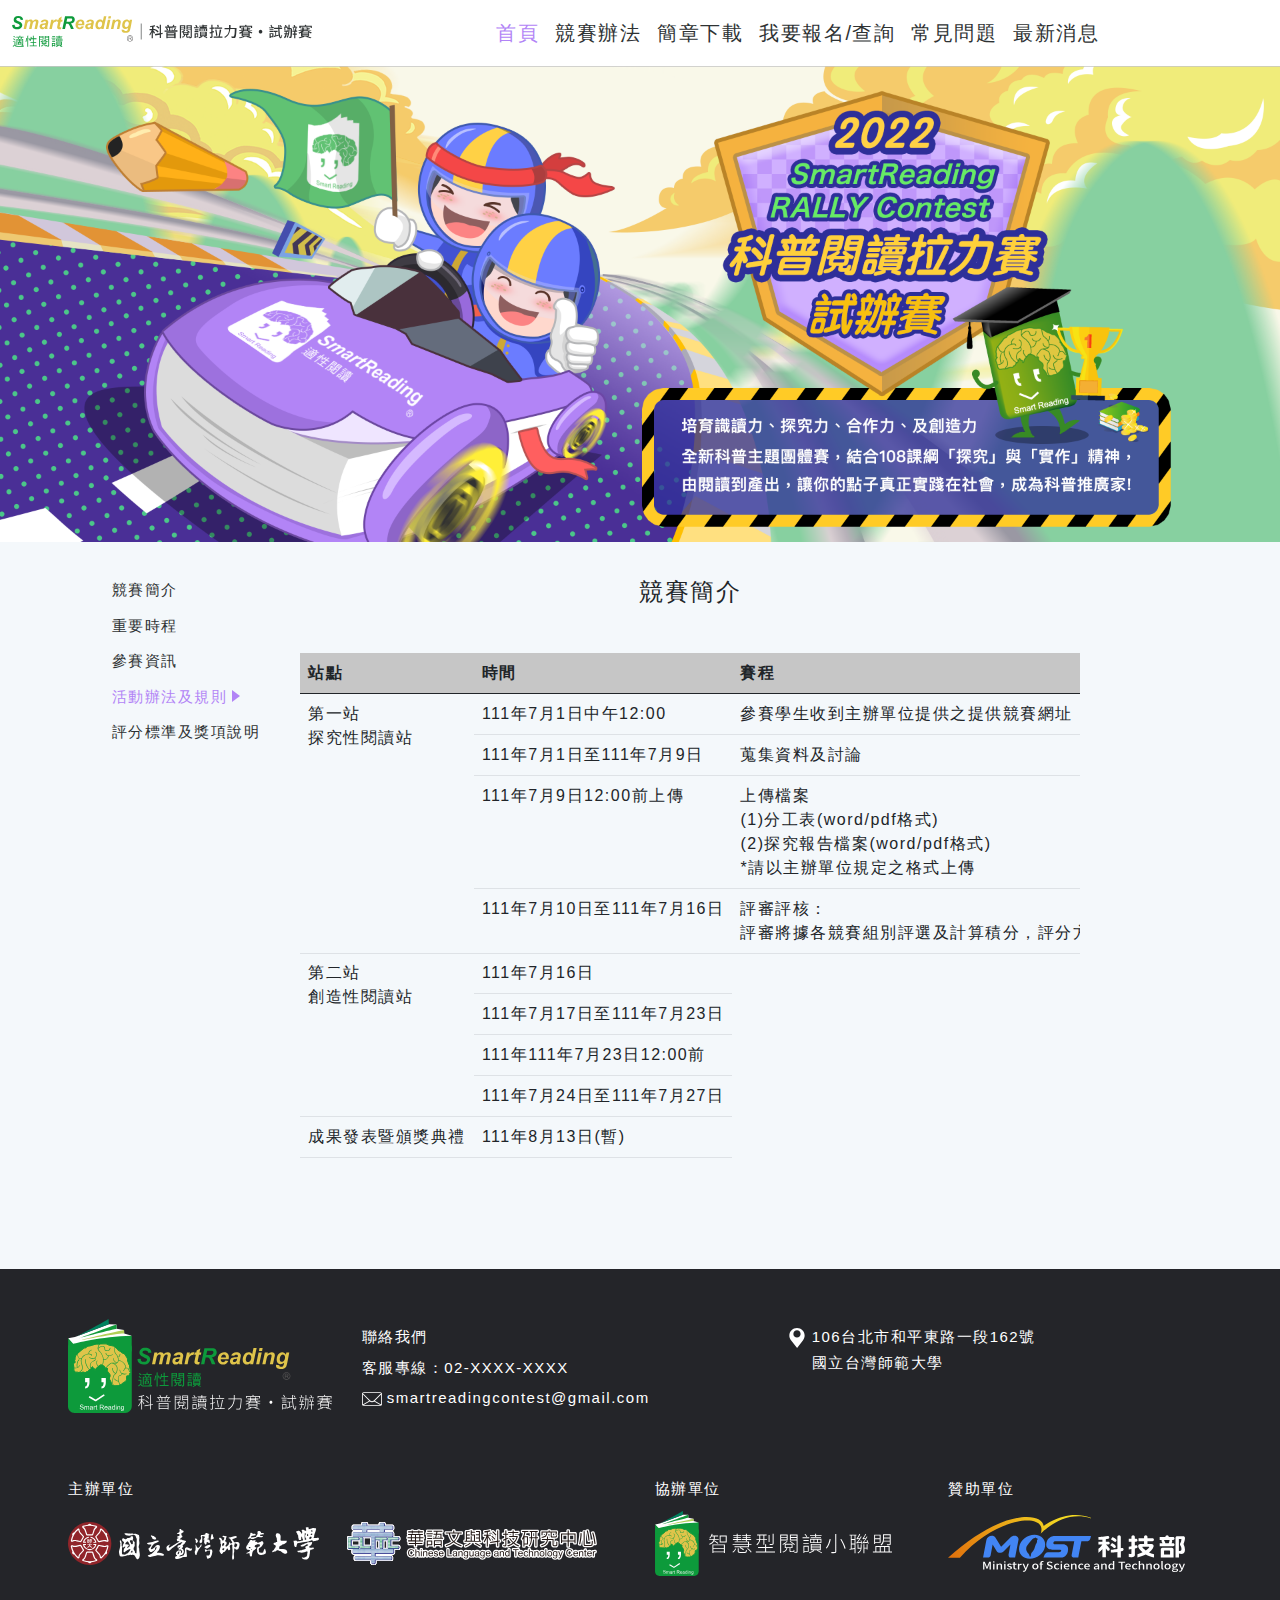
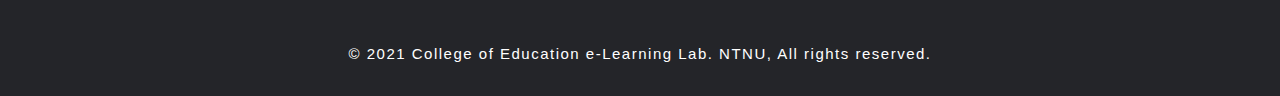
==== competition_activities_method.html @ e179451c "0426" ====
<!doctype html>
<html lang="en">

<html lang="zh-tw">

<head>
    <meta charset="utf-8">
    <meta http-equiv="X-UA-Compatible" content="IE=edge,chrome=1">
    <meta name="viewport" content="width=device-width, initial-scale=1">
    <meta name="description" content="SmartReading科普閱讀拉力賽">
    <title>SmartReading科普閱讀拉力賽</title>
    <link rel="shortcut icon" type="image/x-icon" href="image/SR.ico">
    <link rel="stylesheet" type="text/css" href="css/bootstrap-5.1.1.min.css">

    <!-- this page widgets CSS -->

    <!-- my core CSS -->
    <link rel="stylesheet" type="text/css" href="css/style.css">
</head>

<body>
    <header>
        <nav class="navbar navbar-expand-lg">
            <div class="container-fluid col-12">
                <a class="navbar-brand" href="#">
                    <img src="image/logo/sr_logo.svg" alt="">
                </a>
                <button class="navbar-toggler" type="button" data-bs-toggle="collapse"
                    data-bs-target="#navbarSupportedContent" aria-controls="navbarSupportedContent"
                    aria-expanded="false" aria-label="Toggle navigation">
                    <span class="icon-bar"></span>
                    <span class="icon-bar"></span>
                    <span class="icon-bar"></span>
                </button>
                <div class="collapse navbar-collapse" id="navbarSupportedContent">
                    <ul class="navbar-nav mb-2 mb-lg-0">
                        <li class="nav-item">
                            <a class="nav-link active" aria-current="page" href="#">首頁</a>
                        </li>
                        <li class="nav-item">
                            <a class="nav-link" href="#">競賽辦法</a>
                        </li>
                        <li class="nav-item">
                            <a class="nav-link">簡章下載</a>
                        </li>
                        <li class="nav-item">
                            <a class="nav-link">我要報名/查詢</a>
                        </li>
                        <li class="nav-item">
                            <a class="nav-link">常見問題</a>
                        </li>
                        <li class="nav-item">
                            <a class="nav-link">最新消息</a>
                        </li>
                    </ul>

                </div>
            </div>
        </nav>
    </header>
    <!-- ------- ------- ------- ------- ------- ------- ------- -->
    <main>
        <!-- index-banner start -->
        <div class="index-banner">
            <img src="image/slide/slide_index.png" alt="">
        </div>
        <!-- index-banner end -->
        <div class="competition_area col-12 col-md-10">
            <div class="competition_menu col-12 col-md-3 col-xl-2">
                <ul>
                    <li>
                        <a href="">競賽簡介</a>
                    </li>
                    <li>
                        <a href="">重要時程</a>
                    </li>
                    <li>
                        <a href="">參賽資訊</a>
                    </li>
                    <li class="active">
                        <a href="">活動辦法及規則</a>
                    </li>
                    <li>
                        <a href="">評分標準及獎項說明</a>
                    </li>
                </ul>
            </div>
            <div class="competition_content col-10 col-md-8 col-xl-9">
                <h3>
                    競賽簡介
                </h3>
                <div class="table-responsive">
                    <table class="table">
                        <thead>
                            <tr>
                                <th scope="col">站點</th>
                                <th scope="col">時間</th>
                                <th scope="col">賽程</th>
                            </tr>
                        </thead>
                        <tbody>
                            <tr>
                                <td rowspan="4">第一站<br />
                                    探究性閱讀站</td>
                                <td>111年7月1日中午12:00</td>
                                <td>參賽學生收到主辦單位提供之提供競賽網址</td>
                            </tr>
                            <tr>
                                <td>111年7月1日至111年7月9日</td>
                                <td>蒐集資料及討論</td>
                            </tr>
                            <tr>
                                <td>111年7月9日12:00前上傳</td>
                                <td>上傳檔案<br/>
                                    (1)分工表(word/pdf格式)<br/>
                                    (2)探究報告檔案(word/pdf格式)<br/>
                                    *請以主辦單位規定之格式上傳<br/>
                                </td>
                            </tr>
                            <tr>
                                <td>111年7月10日至111年7月16日</td>
                                <td>評審評核：<br/>
                                    評審將據各競賽組別評選及計算積分，評分方式請參考評分標準及獎項說明。
                                    </td>
                            </tr>
                            <tr>
                                
    
                            <tr>
                                <td rowspan="4">第二站<br />
                                    創造性閱讀站</td>
                                <td>111年7月16日</td>
                            </tr>
                            <tr>
                                <td>111年7月17日至111年7月23日</td>
                            </tr>
                            <tr>
                                <td>111年111年7月23日12:00前</td>
                            </tr>
                            <tr>
                                <td>111年7月24日至111年7月27日</td>
                            </tr>
    
    
                            <tr>
                                <td>成果發表暨頒獎典禮</td>
                                <td>111年8月13日(暫)</td>
                            </tr>
    
                        </tbody>
                    </table>
                </div>
                
            </div>
        </div>
    </main>
    <!-- ------- ------- ------- ------- ------- ------- ------- -->
    <footer class="footer">
        <div class="footer_area col-10 col-xl-11">
            <div class="footer_information col-sm-5 col-lg-12">
                <div class="footer_information_logo col-lg-3">
                    <img src="image/logo/footer_sr_logo.svg" alt="">
                </div>
                <div class="footer_information_connection col-lg-9">
                    <div class="connection_mail col-lg-6">
                        <p>聯絡我們</p>
                        <p>客服專線：02-XXXX-XXXX</p>
                        <p><span><img src="image/icon/mail.svg" alt=""></span><span>smartreadingcontest@gmail.com</span>
                        </p>
                    </div>
                    <div class="connection_map col-lg-6">
                        <p><span><img src="image/icon/map.svg" alt=""></span><span>106台北市和平東路一段162號<br />
                                國立台灣師範大學</span>
                        </p>
                    </div>
                </div>
            </div>
            <div class="other_logo col-sm-5 col-lg-12">
                <div class="col-12 col-lg-6">
                    <p>主辦單位</p>
                    <img src="image/logo/footer_logo_ntnu.svg" alt="">
                    <img src="image/logo/footer_logo_cltc.svg" alt="">
                </div>
                <div class="col-5 col-lg-3">
                    <p>協辦單位</p>
                    <img src="image/logo/footer_smartreading_logo.svg" alt="">
                </div>
                <div class="col-5 col-lg-3">
                    <p>贊助單位</p>
                    <img src="image/logo/footer_most_logo.svg" alt="">
                </div>
            </div>
            <div class="footer_copyright col-12">
                <p>
                    © 2021 College of Education e-Learning Lab. NTNU, All rights reserved.
                </p>
            </div>
        </div>

    </footer>
    <!-- ------- ------- ------- ------- ------- ------- ------- -->

    <script src="js/jquery-3.5.1.min.js"></script>
    <script src="js/bootstrap-5.1.1.min.js"></script>

</body>

</html>
---- css/style.css ----
body,
div,
dl,
dt,
dd,
ul,
ol,
li,
h1,
h2,
h3,
h4,
h5,
h6,
pre,
code,
form,
fieldset,
legend,
input,
textarea,
p,
blockquote,
th,
td,
figure {
  margin: 0;
  padding: 0;
  list-style: none;
}

h1 {
  font-size: 25px;
  line-height: 1.7;
}

h3 {
  font-size: 21px;
  line-height: 1.7;
}

h4 {
  font-size: 15px;
  line-height: 1.5;
}

p {
  font-size: 13px;
  line-height: 1.7;
  color: #2e3233;
}

span {
  font-size: 13px;
  text-decoration: none;
  line-height: 1.7;
  color: #2e3233;
}

a {
  font-size: 13px;
  text-decoration: none;
  line-height: 1.7;
  color: #2e3233;
}

label {
  font-size: 14px;
  line-height: 1.7;
}

img {
  width: 100%;
}

button {
  padding: 0;
  border-width: 0px;
  border-style: none;
  background-color: transparent;
  border-radius: 10px;
  cursor: pointer;
}

button:disabled {
  background-color: grey;
  opacity: 0.5;
  cursor: auto;
}

*,
body {
  font-family: "Noto Sans", "Noto Sans TC", "Noto Sans SC", "Microsoft JhengHei", "Noto Sans TC", "Microsoft YaHei", "PingFang TC", "PingFang SC", "Heiti TC", "Heiti SC", "LiHei Pro", "STXihei", sans-serif;
  letter-spacing: 1.5px;
  -webkit-box-sizing: border-box;
          box-sizing: border-box;
}

body {
  background-color: #f4f8fb;
}

header {
  background-color: #fff;
}

header nav .container-fluid .navbar-brand {
  width: 70%;
}

header nav .container-fluid .navbar-toggler {
  border: 1px solid #b284f6;
}

header nav .container-fluid .navbar-toggler .icon-bar {
  display: block;
  width: 22px;
  height: 2px;
  border-radius: 1px;
  background-color: #b284f6;
}

header nav .container-fluid .navbar-toggler .icon-bar + .icon-bar {
  margin-top: 4px;
}

header nav .container-fluid .navbar-toggler:hover {
  background-color: #b284f6;
}

header nav .container-fluid .navbar-toggler:hover .icon-bar {
  background-color: #fff;
}

header nav .container-fluid .navbar-collapse {
  -webkit-box-pack: center;
      -ms-flex-pack: center;
          justify-content: center;
}

header nav .container-fluid .navbar-collapse ul li .nav-link {
  color: #2e3233;
  padding: 5px 10px;
  font-size: 18px;
}

header nav .container-fluid .navbar-collapse ul li .nav-link.active, header nav .container-fluid .navbar-collapse ul li .nav-link:hover {
  color: #b284f6;
}

.news {
  max-width: 1200px;
  margin: 30px auto 0px;
}

.news .news_title {
  border-bottom: 1px solid;
  -o-border-image: linear-gradient(to right, #b284f6, transparent) 30 30;
     border-image: -webkit-gradient(linear, left top, right top, from(#b284f6), to(transparent)) 30 30;
     border-image: linear-gradient(to right, #b284f6, transparent) 30 30;
  padding-bottom: 5px;
  margin: 0px auto 8px;
  display: -webkit-box;
  display: -ms-flexbox;
  display: flex;
  -webkit-box-pack: justify;
      -ms-flex-pack: justify;
          justify-content: space-between;
}

.news .news_title h4 {
  color: #b284f6;
}

.news .news_title a {
  color: #ff0000;
}

.news .news_title a:hover {
  color: #cc0000;
}

.news .news_content {
  display: -webkit-box;
  display: -ms-flexbox;
  display: flex;
  -ms-flex-wrap: wrap;
      flex-wrap: wrap;
}

.news .news_content .news_item {
  display: -webkit-box;
  display: -ms-flexbox;
  display: flex;
  -webkit-box-pack: justify;
      -ms-flex-pack: justify;
          justify-content: space-between;
  margin: 8px auto;
  padding: 0 8px;
}

.news .news_content .news_item:nth-child(n+15) {
  display: none;
}

.news .news_content .news_item .news_item_title {
  display: -webkit-box;
  display: -ms-flexbox;
  display: flex;
  width: calc(100% - 80px);
}

.news .news_content .news_item .news_item_title img {
  width: 13px;
}

.news .news_content .news_item .news_item_title img ~ a {
  margin-left: 5px;
}

.news .news_content .news_item .news_item_title a {
  width: calc(100% - 18px);
  overflow: hidden;
  text-overflow: ellipsis;
  white-space: nowrap;
  margin-left: 18px;
}

.news .news_content .news_item .news_item_title a:hover {
  color: #161818;
  font-weight: bold;
}

.news .news_content .news_item.important_information .news_item_title a {
  color: #b284f6;
  border-bottom: 1px solid #b284f6;
}

.news .news_content .news_item.important_information .news_item_title:hover {
  color: #9454f3;
}

.competition_area .competition_menu {
  margin: 0px auto 15px;
  padding: 30px 8.33333% 15px;
  background-color: #f4f8fb;
  vertical-align: top;
  display: block;
  position: -webkit-sticky;
  position: sticky;
  top: 0;
}

.competition_area .competition_menu ul {
  display: -webkit-box;
  display: -ms-flexbox;
  display: flex;
  -ms-flex-wrap: wrap;
      flex-wrap: wrap;
}

.competition_area .competition_menu ul li {
  padding: 0px 10px;
  border: 1px solid #b284f6;
  border-radius: 10px;
  margin: 5px;
}

.competition_area .competition_menu ul li a {
  color: #b284f6;
}

.competition_area .competition_menu ul li:hover, .competition_area .competition_menu ul li.active {
  background-color: #b284f6;
}

.competition_area .competition_menu ul li:hover a, .competition_area .competition_menu ul li.active a {
  color: #fff;
}

.competition_area .competition_content {
  margin: 0 auto;
  padding: 0 10px;
  display: block;
}

.competition_area .competition_content h3 {
  margin-bottom: 10px;
}

.competition_area .competition_content .table-responsive table {
  overflow: hidden;
  display: table;
  width: 90%;
}

.competition_area .competition_content .table-responsive table thead {
  background-color: #c6c6c6;
}

.competition_area .competition_content .table-responsive table tbody {
  overflow: hidden;
}

.competition_area .competition_content .table-responsive table tbody tr td {
  white-space: nowrap;
}

footer {
  padding: 50px 0px 30px;
  margin-top: 80px;
  background-color: #242529;
}

footer .footer_area {
  margin: 0 auto;
}

footer .footer_area .footer_information {
  display: -webkit-box;
  display: -ms-flexbox;
  display: flex;
  -webkit-box-orient: vertical;
  -webkit-box-direction: normal;
      -ms-flex-direction: column;
          flex-direction: column;
}

footer .footer_area .footer_information .footer_information_logo img {
  max-width: 250px;
}

footer .footer_area .footer_information .footer_information_connection {
  display: -webkit-box;
  display: -ms-flexbox;
  display: flex;
  -webkit-box-orient: vertical;
  -webkit-box-direction: normal;
      -ms-flex-direction: column;
          flex-direction: column;
  margin: 15px 0px;
}

footer .footer_area .footer_information .footer_information_connection .connection_mail,
footer .footer_area .footer_information .footer_information_connection .connection_map {
  -ms-flex-preferred-size: 100%;
      flex-basis: 100%;
}

footer .footer_area .footer_information .footer_information_connection .connection_mail p,
footer .footer_area .footer_information .footer_information_connection .connection_map p {
  display: -webkit-box;
  display: -ms-flexbox;
  display: flex;
  color: #fff;
  margin: 5px 0;
}

footer .footer_area .footer_information .footer_information_connection .connection_mail p span,
footer .footer_area .footer_information .footer_information_connection .connection_map p span {
  color: #fff;
}

footer .footer_area .footer_information .footer_information_connection .connection_mail p span img,
footer .footer_area .footer_information .footer_information_connection .connection_map p span img {
  width: 20px;
  margin-right: 5px;
}

footer .footer_area .other_logo {
  display: -webkit-box;
  display: -ms-flexbox;
  display: flex;
  -ms-flex-wrap: wrap;
      flex-wrap: wrap;
  -webkit-box-pack: justify;
      -ms-flex-pack: justify;
          justify-content: space-between;
  margin: 15px auto 20px;
}

footer .footer_area .other_logo div {
  display: -webkit-box;
  display: -ms-flexbox;
  display: flex;
  -webkit-box-orient: vertical;
  -webkit-box-direction: normal;
      -ms-flex-direction: column;
          flex-direction: column;
  -webkit-box-align: start;
      -ms-flex-align: start;
          align-items: flex-start;
  -webkit-box-pack: justify;
      -ms-flex-pack: justify;
          justify-content: space-between;
  color: #fff;
  margin: 15px 0px;
}

footer .footer_area .other_logo div p {
  color: #fff;
}

footer .footer_area .other_logo div img {
  margin: 15px 0px 0px;
  max-width: 250px;
}

footer .footer_area .footer_copyright p {
  color: #fff;
  text-align: left;
}

@media screen and (min-width: 576px) {
  footer .footer_area {
    display: -webkit-box;
    display: -ms-flexbox;
    display: flex;
    -ms-flex-wrap: wrap;
        flex-wrap: wrap;
    -webkit-box-pack: justify;
        -ms-flex-pack: justify;
            justify-content: space-between;
  }
  footer .footer_area .other_logo {
    margin: 0px 0px 20px;
  }
}

@media screen and (min-width: 768px) {
  h1 {
    font-size: 32px;
  }
  h3 {
    font-size: 22px;
  }
  h4 {
    font-size: 16px;
  }
  p {
    font-size: 15px;
  }
  span {
    font-size: 15px;
  }
  a {
    font-size: 15px;
  }
  label {
    font-size: 15px;
  }
  header nav .container-fluid .navbar-brand {
    width: 45%;
  }
  .competition_area {
    margin: 0 auto;
  }
  .competition_area .competition_menu {
    margin: 0px 0px 15px;
    padding: 30px 0% 15px;
    display: inline-block;
  }
  .competition_area .competition_menu ul {
    -webkit-box-orient: vertical;
    -webkit-box-direction: normal;
        -ms-flex-direction: column;
            flex-direction: column;
  }
  .competition_area .competition_menu ul li {
    border: 0px;
    border-radius: 0px;
    margin: 5px;
    padding: 0;
  }
  .competition_area .competition_menu ul li a {
    color: #2e3233;
    position: relative;
  }
  .competition_area .competition_menu ul li a::before {
    content: "";
    width: 0;
    height: 0;
    border-right: 8px solid transparent;
    border-left: 8px solid #b284f6;
    border-top: 6px solid transparent;
    border-bottom: 6px solid transparent;
    position: absolute;
    top: 50%;
    right: 0%;
    -webkit-transform: translate(calc(100% + 5px), -50%);
            transform: translate(calc(100% + 5px), -50%);
    display: none;
  }
  .competition_area .competition_menu ul li:hover, .competition_area .competition_menu ul li.active {
    background-color: transparent;
  }
  .competition_area .competition_menu ul li:hover a, .competition_area .competition_menu ul li.active a {
    color: #b284f6;
  }
  .competition_area .competition_menu ul li:hover a::before, .competition_area .competition_menu ul li.active a::before {
    display: block;
  }
  .competition_area .competition_content {
    display: inline-block;
    margin: 30px 0px 15px;
    max-width: 1200px;
  }
  .competition_area .competition_content h3 {
    text-align: center;
    margin-bottom: 40px;
  }
  footer .footer_area .footer_information .footer_information_logo img {
    max-width: none;
  }
  footer .footer_area .other_logo div img {
    max-width: none;
  }
}

@media screen and (min-width: 992px) {
  h1 {
    font-size: 35px;
  }
  h3 {
    font-size: 24px;
  }
  h4 {
    font-size: 18px;
  }
  label {
    font-size: 17px;
  }
  header nav .container-fluid .navbar-brand {
    width: auto;
    height: 50px;
  }
  header nav .container-fluid .navbar-collapse ul li .nav-link {
    font-size: 20px;
    padding: 0px 8px;
  }
  footer .footer_area .footer_information {
    -webkit-box-orient: horizontal;
    -webkit-box-direction: normal;
        -ms-flex-direction: row;
            flex-direction: row;
  }
  footer .footer_area .footer_information .footer_information_logo {
    padding: 0 15px;
  }
  footer .footer_area .footer_information .footer_information_logo img {
    width: auto;
    max-height: 100px;
    max-width: 100%;
  }
  footer .footer_area .footer_information .footer_information_connection {
    -webkit-box-orient: horizontal;
    -webkit-box-direction: normal;
        -ms-flex-direction: row;
            flex-direction: row;
    padding: 0 15px;
    margin: 0px 0px 15px;
  }
  footer .footer_area .footer_information .footer_information_connection .connection_mail,
  footer .footer_area .footer_information .footer_information_connection .connection_map {
    -ms-flex-preferred-size: 50%;
        flex-basis: 50%;
  }
  footer .footer_area .other_logo {
    margin: 30px 0px 50px;
  }
  footer .footer_area .other_logo div {
    padding: 0 15px;
    -webkit-box-pack: start;
        -ms-flex-pack: start;
            justify-content: flex-start;
    -webkit-box-orient: horizontal;
    -webkit-box-direction: normal;
        -ms-flex-direction: row;
            flex-direction: row;
    -webkit-box-align: start;
        -ms-flex-align: start;
            align-items: flex-start;
    -ms-flex-wrap: wrap;
        flex-wrap: wrap;
  }
  footer .footer_area .other_logo div p {
    width: 100%;
  }
  footer .footer_area .other_logo div img {
    width: 90%;
    margin: 10px 5% 0px 0px;
  }
  footer .footer_area .other_logo div:nth-child(1) img {
    width: 45%;
  }
  footer .footer_area .footer_copyright {
    padding: 0 15px;
  }
  footer .footer_area .footer_copyright p {
    text-align: center;
  }
}

@media screen and (min-width: 1400px) {
  h1 {
    font-size: 40px;
  }
  h3 {
    font-size: 28px;
  }
  h4 {
    font-size: 22px;
  }
  p {
    font-size: 17px;
  }
  span {
    font-size: 17px;
  }
  a {
    font-size: 17px;
  }
  label {
    font-size: 21px;
  }
}
/*# sourceMappingURL=style.css.map */
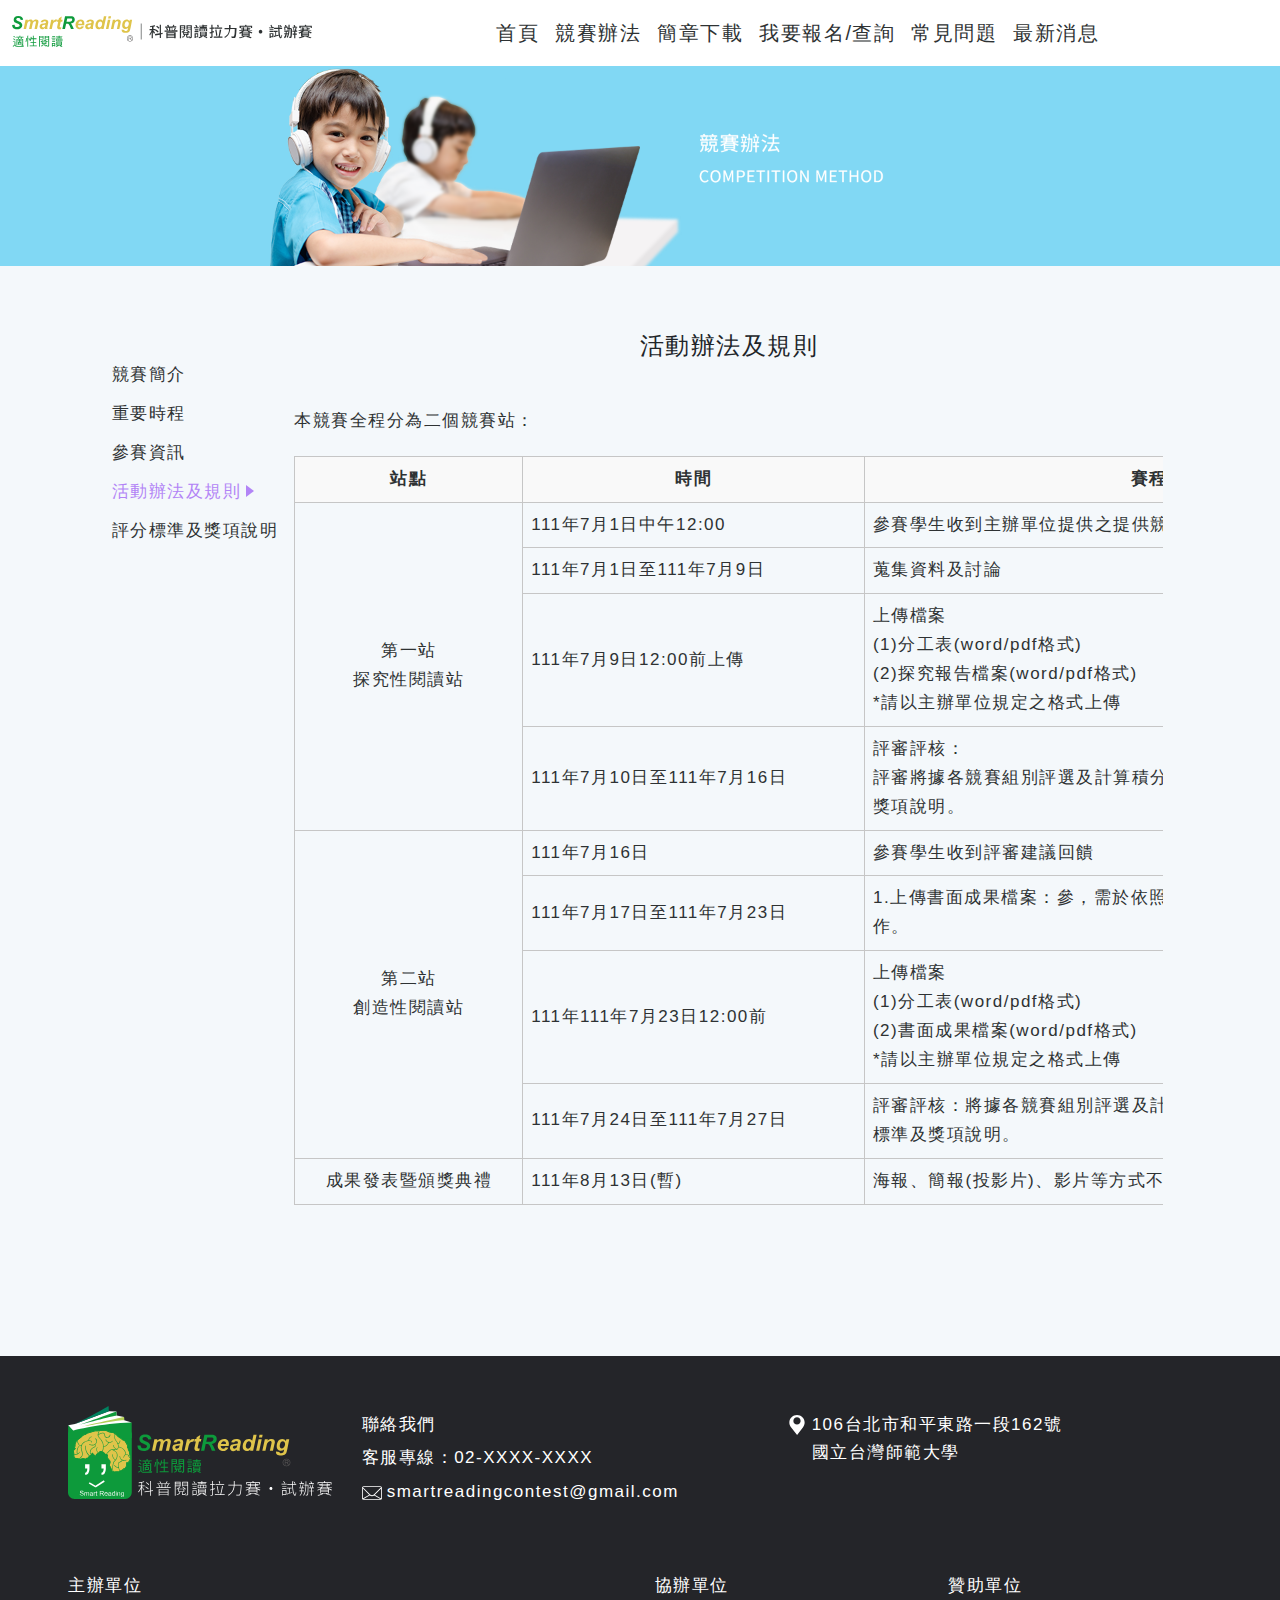
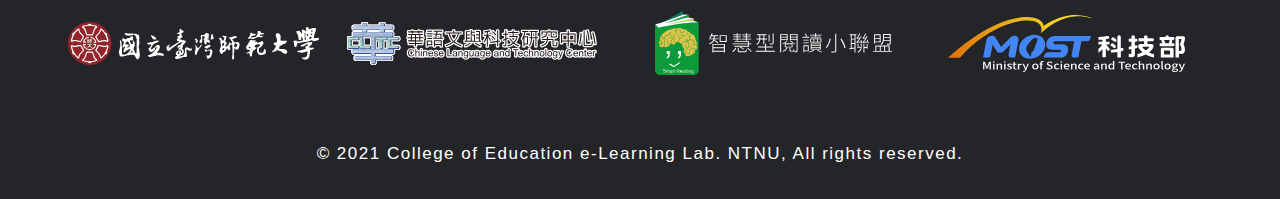
==== commit 066d24a8: "0503" ====
--- a/competition_activities_method.html
+++ b/competition_activities_method.html
@@ -20,49 +20,12 @@
 
 <body>
     <header>
-        <nav class="navbar navbar-expand-lg">
-            <div class="container-fluid col-12">
-                <a class="navbar-brand" href="#">
-                    <img src="image/logo/sr_logo.svg" alt="">
-                </a>
-                <button class="navbar-toggler" type="button" data-bs-toggle="collapse"
-                    data-bs-target="#navbarSupportedContent" aria-controls="navbarSupportedContent"
-                    aria-expanded="false" aria-label="Toggle navigation">
-                    <span class="icon-bar"></span>
-                    <span class="icon-bar"></span>
-                    <span class="icon-bar"></span>
-                </button>
-                <div class="collapse navbar-collapse" id="navbarSupportedContent">
-                    <ul class="navbar-nav mb-2 mb-lg-0">
-                        <li class="nav-item">
-                            <a class="nav-link active" aria-current="page" href="#">首頁</a>
-                        </li>
-                        <li class="nav-item">
-                            <a class="nav-link" href="#">競賽辦法</a>
-                        </li>
-                        <li class="nav-item">
-                            <a class="nav-link">簡章下載</a>
-                        </li>
-                        <li class="nav-item">
-                            <a class="nav-link">我要報名/查詢</a>
-                        </li>
-                        <li class="nav-item">
-                            <a class="nav-link">常見問題</a>
-                        </li>
-                        <li class="nav-item">
-                            <a class="nav-link">最新消息</a>
-                        </li>
-                    </ul>
-
-                </div>
-            </div>
-        </nav>
     </header>
     <!-- ------- ------- ------- ------- ------- ------- ------- -->
     <main>
         <!-- index-banner start -->
         <div class="index-banner">
-            <img src="image/slide/slide_index.png" alt="">
+            <img src="image/slide/slide_competition.png" alt="">
         </div>
         <!-- index-banner end -->
         <div class="competition_area col-12 col-md-10">
@@ -85,22 +48,23 @@
                     </li>
                 </ul>
             </div>
-            <div class="competition_content col-10 col-md-8 col-xl-9">
+            <div class="competition_content col-10 col-md-9 col-xl-10">
                 <h3>
-                    競賽簡介
+                    活動辦法及規則
                 </h3>
+                <p>本競賽全程分為二個競賽站：</p>
                 <div class="table-responsive">
-                    <table class="table">
+                    <table class="table table_competition_activities">
                         <thead>
                             <tr>
-                                <th scope="col">站點</th>
-                                <th scope="col">時間</th>
-                                <th scope="col">賽程</th>
+                                <th>站點</th>
+                                <th>時間</th>
+                                <th>賽程</th>
                             </tr>
                         </thead>
                         <tbody>
                             <tr>
-                                <td rowspan="4">第一站<br />
+                                <td rowspan="4" style="text-align: center;">第一站<br />
                                     探究性閱讀站</td>
                                 <td>111年7月1日中午12:00</td>
                                 <td>參賽學生收到主辦單位提供之提供競賽網址</td>
@@ -123,28 +87,35 @@
                                     評審將據各競賽組別評選及計算積分，評分方式請參考評分標準及獎項說明。
                                     </td>
                             </tr>
+
                             <tr>
-                                
-    
-                            <tr>
-                                <td rowspan="4">第二站<br />
+                                <td rowspan="4" style="text-align: center;">第二站<br />
                                     創造性閱讀站</td>
                                 <td>111年7月16日</td>
+                                <td>參賽學生收到評審建議回饋</td>
                             </tr>
                             <tr>
                                 <td>111年7月17日至111年7月23日</td>
+                                <td>1.上傳書面成果檔案：參，需於依照規則，進行書面成果檔案製作。</td>
                             </tr>
                             <tr>
                                 <td>111年111年7月23日12:00前</td>
+                                <td>上傳檔案<br/>
+                                    (1)分工表(word/pdf格式)<br/>
+                                    (2)書面成果檔案(word/pdf格式)<br/>
+                                    *請以主辦單位規定之格式上傳
+                                    </td>
                             </tr>
                             <tr>
                                 <td>111年7月24日至111年7月27日</td>
+                                <td>評審評核：將據各競賽組別評選及計算積分，評分方式請參考評分標準及獎項說明。</td>
                             </tr>
     
     
                             <tr>
-                                <td>成果發表暨頒獎典禮</td>
+                                <td style="text-align: center;">成果發表暨頒獎典禮</td>
                                 <td>111年8月13日(暫)</td>
+                                <td>海報、簡報(投影片)、影片等方式不拘。</td>
                             </tr>
     
                         </tbody>
@@ -156,53 +127,23 @@
     </main>
     <!-- ------- ------- ------- ------- ------- ------- ------- -->
     <footer class="footer">
-        <div class="footer_area col-10 col-xl-11">
-            <div class="footer_information col-sm-5 col-lg-12">
-                <div class="footer_information_logo col-lg-3">
-                    <img src="image/logo/footer_sr_logo.svg" alt="">
-                </div>
-                <div class="footer_information_connection col-lg-9">
-                    <div class="connection_mail col-lg-6">
-                        <p>聯絡我們</p>
-                        <p>客服專線：02-XXXX-XXXX</p>
-                        <p><span><img src="image/icon/mail.svg" alt=""></span><span>smartreadingcontest@gmail.com</span>
-                        </p>
-                    </div>
-                    <div class="connection_map col-lg-6">
-                        <p><span><img src="image/icon/map.svg" alt=""></span><span>106台北市和平東路一段162號<br />
-                                國立台灣師範大學</span>
-                        </p>
-                    </div>
-                </div>
-            </div>
-            <div class="other_logo col-sm-5 col-lg-12">
-                <div class="col-12 col-lg-6">
-                    <p>主辦單位</p>
-                    <img src="image/logo/footer_logo_ntnu.svg" alt="">
-                    <img src="image/logo/footer_logo_cltc.svg" alt="">
-                </div>
-                <div class="col-5 col-lg-3">
-                    <p>協辦單位</p>
-                    <img src="image/logo/footer_smartreading_logo.svg" alt="">
-                </div>
-                <div class="col-5 col-lg-3">
-                    <p>贊助單位</p>
-                    <img src="image/logo/footer_most_logo.svg" alt="">
-                </div>
-            </div>
-            <div class="footer_copyright col-12">
-                <p>
-                    © 2021 College of Education e-Learning Lab. NTNU, All rights reserved.
-                </p>
-            </div>
-        </div>
-
     </footer>
     <!-- ------- ------- ------- ------- ------- ------- ------- -->
 
     <script src="js/jquery-3.5.1.min.js"></script>
     <script src="js/bootstrap-5.1.1.min.js"></script>
 
+    <script>
+        $(document).ready(function() {
+            //nowPage (此頁必留)
+            $('.navTab-Competition').addClass('active');
+            $('header').load('header.html', function(){
+                $('.navTab-Competition').addClass('active');//nowPage
+            });
+            $('footer').load('footer.html');
+        }); 
+    </script>
+
 </body>
 
 </html>--- a/css/style.css
+++ b/css/style.css
@@ -50,7 +50,9 @@
   color: #2e3233;
 }
 
-span {
+span,
+th,
+td {
   font-size: 13px;
   text-decoration: none;
   line-height: 1.7;
@@ -64,6 +66,7 @@
   color: #2e3233;
 }
 
+input,
 label {
   font-size: 14px;
   line-height: 1.7;
@@ -101,6 +104,32 @@
   background-color: #f4f8fb;
 }
 
+.main_color {
+  color: #b284f6 !important;
+}
+
+.btn-close:focus {
+  -webkit-box-shadow: inset 0 0 0.08rem rgba(178, 132, 246, 0.75);
+          box-shadow: inset 0 0 0.08rem rgba(178, 132, 246, 0.75);
+}
+
+.btn {
+  border-radius: 10px;
+}
+
+.btn:focus {
+  -webkit-box-shadow: inset 0 0 0.08rem rgba(178, 132, 246, 0.75);
+          box-shadow: inset 0 0 0.08rem rgba(178, 132, 246, 0.75);
+}
+
+.btn:hover {
+  background-color: #9454f3;
+}
+
+.modal-footer {
+  width: 100%;
+}
+
 header {
   background-color: #fff;
 }
@@ -179,6 +208,7 @@
 
 .news .news_title a:hover {
   color: #cc0000;
+  text-decoration: underline;
 }
 
 .news .news_content {
@@ -208,7 +238,7 @@
   display: -webkit-box;
   display: -ms-flexbox;
   display: flex;
-  width: calc(100% - 80px);
+  width: calc(100% - 130px);
 }
 
 .news .news_content .news_item .news_item_title img {
@@ -220,7 +250,8 @@
 }
 
 .news .news_content .news_item .news_item_title a {
-  width: calc(100% - 18px);
+  width: auto;
+  max-width: calc(100% - 18px);
   overflow: hidden;
   text-overflow: ellipsis;
   white-space: nowrap;
@@ -229,7 +260,7 @@
 
 .news .news_content .news_item .news_item_title a:hover {
   color: #161818;
-  font-weight: bold;
+  border-bottom: 3px solid;
 }
 
 .news .news_content .news_item.important_information .news_item_title a {
@@ -237,19 +268,26 @@
   border-bottom: 1px solid #b284f6;
 }
 
-.news .news_content .news_item.important_information .news_item_title:hover {
+.news .news_content .news_item.important_information .news_item_title a:hover {
   color: #9454f3;
+  border-bottom: 3px solid;
+}
+
+.competition_area {
+  max-width: 1500px;
+  margin: 30px auto;
 }
 
 .competition_area .competition_menu {
   margin: 0px auto 15px;
   padding: 30px 8.33333% 15px;
   background-color: #f4f8fb;
-  vertical-align: top;
+  float: left;
   display: block;
   position: -webkit-sticky;
   position: sticky;
   top: 0;
+  z-index: 2;
 }
 
 .competition_area .competition_menu ul {
@@ -289,22 +327,332 @@
   margin-bottom: 10px;
 }
 
+.competition_area .competition_content p span {
+  color: #ff0000;
+}
+
+.competition_area .competition_content p span a {
+  color: #ff0000;
+}
+
+.competition_area .competition_content p span a:hover {
+  color: #cc0000;
+  text-decoration: underline;
+}
+
+.competition_area .competition_content .table-responsive {
+  margin: 20px auto 40px;
+}
+
 .competition_area .competition_content .table-responsive table {
   overflow: hidden;
   display: table;
-  width: 90%;
+  border-collapse: collapse;
+  min-width: 1140px;
+  overflow: hidden;
 }
 
 .competition_area .competition_content .table-responsive table thead {
-  background-color: #c6c6c6;
-}
-
-.competition_area .competition_content .table-responsive table tbody {
-  overflow: hidden;
+  background-color: #f9f9f9;
+  text-align: center;
+}
+
+.competition_area .competition_content .table-responsive table thead tr th {
+  border: 1px solid #c6c6c6;
 }
 
 .competition_area .competition_content .table-responsive table tbody tr td {
-  white-space: nowrap;
+  vertical-align: middle;
+}
+
+.competition_area .competition_content .table-responsive table tbody tr td a {
+  color: #b284f6;
+}
+
+.competition_area .competition_content .table-responsive table tbody tr td a:hover {
+  color: #9454f3;
+  text-decoration: underline;
+}
+
+.competition_area .competition_content .table-responsive table.table_competition_activities tbody tr:nth-child(1) > td:nth-child(1) {
+  width: 20%;
+}
+
+.competition_area .competition_content .table-responsive table.table_competition_activities tbody tr:nth-child(1) > td:nth-child(2) {
+  width: 30%;
+}
+
+.competition_area .competition_content .table-responsive table.table_competition_activities tbody tr:nth-child(1) > td:nth-child(3) {
+  width: 50%;
+}
+
+.competition_area .competition_content .table-responsive table.table_competition_information_one tbody tr:nth-child(1) > td:nth-child(1),
+.competition_area .competition_content .table-responsive table.table_competition_information_one tbody tr:nth-child(1) > td:nth-child(2) {
+  width: 10%;
+}
+
+.competition_area .competition_content .table-responsive table.table_competition_information_one tbody tr:nth-child(1) > td:nth-child(3),
+.competition_area .competition_content .table-responsive table.table_competition_information_one tbody tr:nth-child(1) > td:nth-child(4),
+.competition_area .competition_content .table-responsive table.table_competition_information_one tbody tr:nth-child(1) > td:nth-child(5) {
+  width: calc(80% / 3);
+}
+
+.competition_area .competition_content .table-responsive table.table_competition_information_two tbody tr:nth-child(1) > td:nth-child(1) {
+  width: 10%;
+}
+
+.competition_area .competition_content .table-responsive table.table_competition_information_two tbody tr:nth-child(1) > td:nth-child(2),
+.competition_area .competition_content .table-responsive table.table_competition_information_two tbody tr:nth-child(1) > td:nth-child(3) {
+  width: calc(90% / 2);
+}
+
+.competition_area .competition_content .table-responsive table.table_competition_award tbody tr:nth-child(1) > td:nth-child(1),
+.competition_area .competition_content .table-responsive table.table_competition_award tbody tr:nth-child(1) > td:nth-child(4) {
+  width: 10%;
+}
+
+.competition_area .competition_content .table-responsive table.table_competition_award tbody tr:nth-child(1) > td:nth-child(2),
+.competition_area .competition_content .table-responsive table.table_competition_award tbody tr:nth-child(1) > td:nth-child(3) {
+  width: calc(80% / 2);
+}
+
+.competition_area .competition_content .table-responsive table,
+.competition_area .competition_content .table-responsive th,
+.competition_area .competition_content .table-responsive td {
+  border: 1px solid #c6c6c6;
+  border-collapse: collapse;
+}
+
+.competition_area .competition_content .input_area {
+  border: 1px solid #b284f6;
+  padding: 5px 15px;
+  -webkit-box-shadow: inset 0 1px 1px rgba(178, 132, 246, 0.075);
+          box-shadow: inset 0 1px 1px rgba(178, 132, 246, 0.075);
+  background-color: #fff;
+  margin: 40px auto;
+}
+
+.competition_area .competition_content .input_area .form_logo {
+  margin: 20px auto 30px;
+  width: 100%;
+}
+
+.competition_area .competition_content .input_area .input-group {
+  -webkit-box-align: center;
+      -ms-flex-align: center;
+          align-items: center;
+  margin: 10px auto;
+}
+
+.competition_area .competition_content .input_area .input-group .form-control {
+  border: 1px solid #c6c6c6;
+}
+
+.competition_area .competition_content .input_area .input-group .form-control:focus {
+  border-color: #b284f6;
+  -webkit-box-shadow: inset 0 1px 1px rgba(178, 132, 246, 0.075);
+          box-shadow: inset 0 1px 1px rgba(178, 132, 246, 0.075);
+}
+
+.competition_area .competition_content .input_area .input-group label {
+  width: 100%;
+  margin: 5px 0px;
+  font-size: 14px;
+  color: #2e3233;
+}
+
+.competition_area .competition_content .input_area .input-group label span {
+  color: #ff0000;
+}
+
+.competition_area .competition_content .input_area .input-group label input {
+  display: none;
+}
+
+.competition_area .competition_content .input_area .input-group input {
+  width: 100%;
+  font-size: 14px;
+  color: #2e3233;
+}
+
+.competition_area .competition_content .input_area .input-group .form-control[readonly] {
+  background-color: #fff;
+}
+
+.competition_area .competition_content .input_area .input-group.input-group-myfile {
+  width: 100%;
+  display: -webkit-box;
+  display: -ms-flexbox;
+  display: flex;
+}
+
+.competition_area .competition_content .input_area .input-group.input-group-myfile input {
+  width: 75%;
+  color: #2e3233;
+}
+
+.competition_area .competition_content .input_area .input-group.input-group-myfile .btn-file {
+  width: 25%;
+  position: relative;
+}
+
+.competition_area .competition_content .input_area .input-group.input-group-myfile .btn-file .input-group-text {
+  color: #b284f6;
+  background-color: #f9f9f9;
+  display: block;
+  cursor: pointer;
+  border-radius: 0px;
+  padding: 0.375rem 0rem;
+}
+
+.competition_area .competition_content .input_area .input-group.input-group-myfile .btn-file .input-group-text:hover {
+  background-color: #e0e0e0;
+}
+
+.competition_area .competition_content .input_area .input-group.input-group-myfile .btn-file input {
+  opacity: 0;
+  position: absolute;
+  top: 0;
+  left: 0;
+}
+
+.competition_area .competition_content .input_area .multiple_input {
+  margin: 40px auto;
+  display: -webkit-box;
+  display: -ms-flexbox;
+  display: flex;
+  -webkit-box-align: start;
+      -ms-flex-align: start;
+          align-items: flex-start;
+  -ms-flex-wrap: wrap;
+      flex-wrap: wrap;
+  border: 1px solid #c6c6c6;
+  background-color: #f9f9f9;
+}
+
+.competition_area .competition_content .input_area .multiple_input .multiple_input_area {
+  width: 100%;
+  padding: 10px;
+  background-color: #fff;
+  border-top: 1px solid #c6c6c6;
+}
+
+.competition_area .competition_content .input_area .multiple_input p {
+  width: 100%;
+  padding: 10px;
+}
+
+.competition_area .competition_content .input_area .multiple_input .input-group {
+  width: 100%;
+}
+
+.competition_area .competition_content .input_area .multiple_input .input-group .format span {
+  font-size: 12px;
+}
+
+.competition_area .competition_content .input_area .multiple_input .input-group .format img {
+  margin-top: 15px;
+  display: block;
+  max-width: 300px;
+}
+
+.competition_area .competition_content .privacy {
+  width: 100% !important;
+}
+
+.competition_area .competition_content .privacy a {
+  color: #b284f6;
+}
+
+.competition_area .competition_content .privacy a:hover {
+  color: #9454f3;
+  text-decoration: underline;
+}
+
+.competition_area .competition_content .btn_submit {
+  margin: 25px auto;
+  background-color: #b284f6;
+  width: 45%;
+  border-radius: 10px;
+}
+
+.competition_area .competition_content .btn_submit .btn {
+  font-size: 14px;
+  color: #fff;
+  width: 100%;
+  margin: 0 auto;
+}
+
+input[type=file]::file-selector-button {
+  display: none;
+}
+
+.modalRegistrationForm .modal-dialog .modal-content .modal-body {
+  padding: 0px 1rem;
+}
+
+.modalRegistrationForm .modal-dialog .modal-content .modal-body .input_area {
+  margin: 0 auto;
+  border: 0;
+}
+
+.modalRegistrationForm .modal-dialog .modal-content .modal-body .input_area .input-group .form-control {
+  border: 0px;
+  border-radius: 0;
+  border-bottom: 1px solid #c6c6c6;
+}
+
+.modalRegistrationForm .modal-dialog .modal-content .modal-body .input_area .input-group .form-control:focus {
+  -webkit-box-shadow: none;
+          box-shadow: none;
+  border-color: #c6c6c6;
+}
+
+.modalRegistrationForm .modal-dialog .modal-content .modal-body .input_area .input-group .check_member_a_image {
+  border: 1px solid #c6c6c6;
+  margin-top: -1px;
+}
+
+.modalRegistrationForm .modal-dialog .modal-content .modal-body .input_area .input-group .check_member_a_image:hover {
+  background-color: #b284f6;
+  border: 1px solid #b284f6;
+}
+
+.modalRegistrationForm .modal-dialog .modal-content .modal-body .input_area .input-group .check_member_a_image:hover p {
+  color: #fff;
+}
+
+.modalRegistrationForm .modal-dialog .modal-content .modal-body .input_area .input-group .check_member_a_image p {
+  width: auto;
+  padding: 0;
+  line-height: inherit;
+  color: #b284f6;
+}
+
+.news_area {
+  margin: 30px auto;
+}
+
+.news_area h3 {
+  margin-bottom: 10px;
+  text-align: center;
+}
+
+.news_area .news_content {
+  -webkit-box-orient: vertical;
+  -webkit-box-direction: normal;
+      -ms-flex-direction: column;
+          flex-direction: column;
+}
+
+.news_area .news_content .news_item:nth-child(n+15) {
+  display: -webkit-box;
+  display: -ms-flexbox;
+  display: flex;
+}
+
+.modalNews .modal-dialog .modal-content .modal-body h3 {
+  margin-bottom: 1rem;
 }
 
 footer {
@@ -413,6 +761,23 @@
 }
 
 @media screen and (min-width: 576px) {
+  .competition_area .competition_content .input_area .input-group.input-group-myfile .btn-file {
+    width: auto;
+  }
+  .competition_area .competition_content .input_area .input-group.input-group-myfile .btn-file .input-group-text {
+    padding: .375rem .75rem;
+  }
+  .competition_area .competition_content .btn_submit {
+    width: 25%;
+  }
+  .modalRegistrationForm .modal-dialog {
+    width: 90%;
+    max-width: none;
+  }
+  .modalNews .modal-dialog {
+    max-width: 1200px;
+    margin: 1.75rem 5%;
+  }
   footer .footer_area {
     display: -webkit-box;
     display: -ms-flexbox;
@@ -441,12 +806,15 @@
   p {
     font-size: 15px;
   }
-  span {
+  span,
+  th,
+  td {
     font-size: 15px;
   }
   a {
     font-size: 15px;
   }
+  input,
   label {
     font-size: 15px;
   }
@@ -454,7 +822,7 @@
     width: 45%;
   }
   .competition_area {
-    margin: 0 auto;
+    margin: 60px auto;
   }
   .competition_area .competition_menu {
     margin: 0px 0px 15px;
@@ -503,13 +871,48 @@
   }
   .competition_area .competition_content {
     display: inline-block;
-    margin: 30px 0px 15px;
-    max-width: 1200px;
+    margin: 0px 0px 15px;
   }
   .competition_area .competition_content h3 {
     text-align: center;
     margin-bottom: 40px;
   }
+  .competition_area .competition_content .input_area .input-group {
+    margin: 15px auto;
+  }
+  .competition_area .competition_content .input_area .input-group label {
+    width: 20%;
+    font-size: 15px;
+  }
+  .competition_area .competition_content .input_area .input-group label.input-group-text {
+    color: #b284f6;
+    background-color: #f9f9f9;
+    cursor: pointer;
+  }
+  .competition_area .competition_content .input_area .input-group input {
+    width: 65%;
+    font-size: 15px;
+  }
+  .competition_area .competition_content .input_area .input-group.input-group-myfile input {
+    width: 50%;
+  }
+  .competition_area .competition_content .input_area .input-group.input-group-myfile .input-group-text {
+    width: auto;
+  }
+  .competition_area .competition_content .input_area .multiple_input .multiple_input_area .input-group .format {
+    width: auto;
+    margin-left: 20%;
+  }
+  .competition_area .competition_content .btn_submit .btn {
+    font-size: 15px;
+  }
+  .news_area {
+    margin: 60px auto;
+  }
+  .news_area h3 {
+    margin-bottom: 40px;
+    text-align: center;
+  }
   footer .footer_area .footer_information .footer_information_logo img {
     max-width: none;
   }
@@ -528,6 +931,18 @@
   h4 {
     font-size: 18px;
   }
+  p {
+    font-size: 17px;
+  }
+  span,
+  th,
+  td {
+    font-size: 17px;
+  }
+  a {
+    font-size: 17px;
+  }
+  input,
   label {
     font-size: 17px;
   }
@@ -538,6 +953,22 @@
   header nav .container-fluid .navbar-collapse ul li .nav-link {
     font-size: 20px;
     padding: 0px 8px;
+  }
+  .competition_area .competition_content .input_area .form_logo {
+    width: 80%;
+    max-width: 600px;
+  }
+  .competition_area .competition_content .input_area .input-group label {
+    font-size: 17px;
+  }
+  .competition_area .competition_content .input_area .input-group input {
+    font-size: 17px;
+  }
+  .competition_area .competition_content .input_area .multiple_input .multiple_input_area .input-group .format span {
+    font-size: 15px;
+  }
+  .competition_area .competition_content .btn_submit .btn {
+    font-size: 17px;
   }
   footer .footer_area .footer_information {
     -webkit-box-orient: horizontal;
@@ -602,6 +1033,20 @@
   }
 }
 
+@media screen and (min-width: 1200px) {
+  .modalNews .modal-dialog {
+    margin: 1.75rem auto;
+  }
+  .modalNews .modal-dialog .modal-content .modal-body h3 {
+    display: -webkit-box;
+    display: -ms-flexbox;
+    display: flex;
+    -webkit-box-pack: center;
+        -ms-flex-pack: center;
+            justify-content: center;
+  }
+}
+
 @media screen and (min-width: 1400px) {
   h1 {
     font-size: 40px;
@@ -613,16 +1058,112 @@
     font-size: 22px;
   }
   p {
-    font-size: 17px;
-  }
-  span {
-    font-size: 17px;
+    font-size: 19px;
+  }
+  span,
+  th,
+  td {
+    font-size: 19px;
   }
   a {
-    font-size: 17px;
-  }
+    font-size: 19px;
+  }
+  input,
   label {
-    font-size: 21px;
+    font-size: 19px;
+  }
+  .competition_area .competition_content .input_area {
+    padding: 20px 40px;
+  }
+  .competition_area .competition_content .input_area .input-group {
+    -webkit-box-pack: justify;
+        -ms-flex-pack: justify;
+            justify-content: space-between;
+  }
+  .competition_area .competition_content .input_area .input-group label {
+    width: 20%;
+    font-size: 19px;
+    text-align: center;
+  }
+  .competition_area .competition_content .input_area .input-group input {
+    font-size: 19px;
+    width: 80%;
+  }
+  .competition_area .competition_content .input_area .multiple_input {
+    -webkit-box-pack: justify;
+        -ms-flex-pack: justify;
+            justify-content: space-between;
+    -webkit-box-align: center;
+        -ms-flex-align: center;
+            align-items: center;
+  }
+  .competition_area .competition_content .input_area .multiple_input p {
+    width: 20%;
+    text-align: center;
+  }
+  .competition_area .competition_content .input_area .multiple_input .multiple_input_area {
+    width: 80%;
+    border-top: 0px solid #c6c6c6;
+    border-left: 1px solid #c6c6c6;
+  }
+  .competition_area .competition_content .input_area .multiple_input .multiple_input_area .input-group {
+    width: 100%;
+  }
+  .competition_area .competition_content .input_area .multiple_input .multiple_input_area .input-group label {
+    text-align: left;
+  }
+  .competition_area .competition_content .privacy {
+    text-align: center;
+  }
+  .competition_area .competition_content .btn_submit .btn {
+    font-size: 19px;
+  }
+}
+
+@media screen and (min-width: 1600px) {
+  .competition_area .competition_content .input_area .input-group label {
+    width: 15%;
+  }
+  .competition_area .competition_content .input_area .input-group input {
+    width: 85%;
+  }
+  .competition_area .competition_content .input_area .input-group.input-group-myfile input {
+    width: 30%;
+  }
+  .competition_area .competition_content .input_area .multiple_input p {
+    width: 15%;
+  }
+  .competition_area .competition_content .input_area .multiple_input .multiple_input_area {
+    display: -webkit-box;
+    display: -ms-flexbox;
+    display: flex;
+    -ms-flex-wrap: wrap;
+        flex-wrap: wrap;
+    -webkit-box-pack: justify;
+        -ms-flex-pack: justify;
+            justify-content: space-between;
+    -webkit-box-align: start;
+        -ms-flex-align: start;
+            align-items: flex-start;
+    width: 85%;
+  }
+  .competition_area .competition_content .input_area .multiple_input .multiple_input_area .input-group {
+    width: 48%;
+  }
+  .competition_area .competition_content .input_area .multiple_input .multiple_input_area .input-group label {
+    width: 30%;
+  }
+  .competition_area .competition_content .input_area .multiple_input .multiple_input_area .input-group input {
+    width: 35%;
+  }
+  .competition_area .competition_content .input_area .multiple_input .multiple_input_area .input-group .format {
+    margin-left: 30%;
+  }
+  .competition_area .competition_content .input_area .multiple_input .multiple_input_area .input-group.input-group-myfile label.input-group-text {
+    width: auto;
+  }
+  .competition_area .competition_content .input_area .multiple_input .multiple_input_area .input-group.input-group-myfile input {
+    width: 30%;
   }
 }
 /*# sourceMappingURL=style.css.map */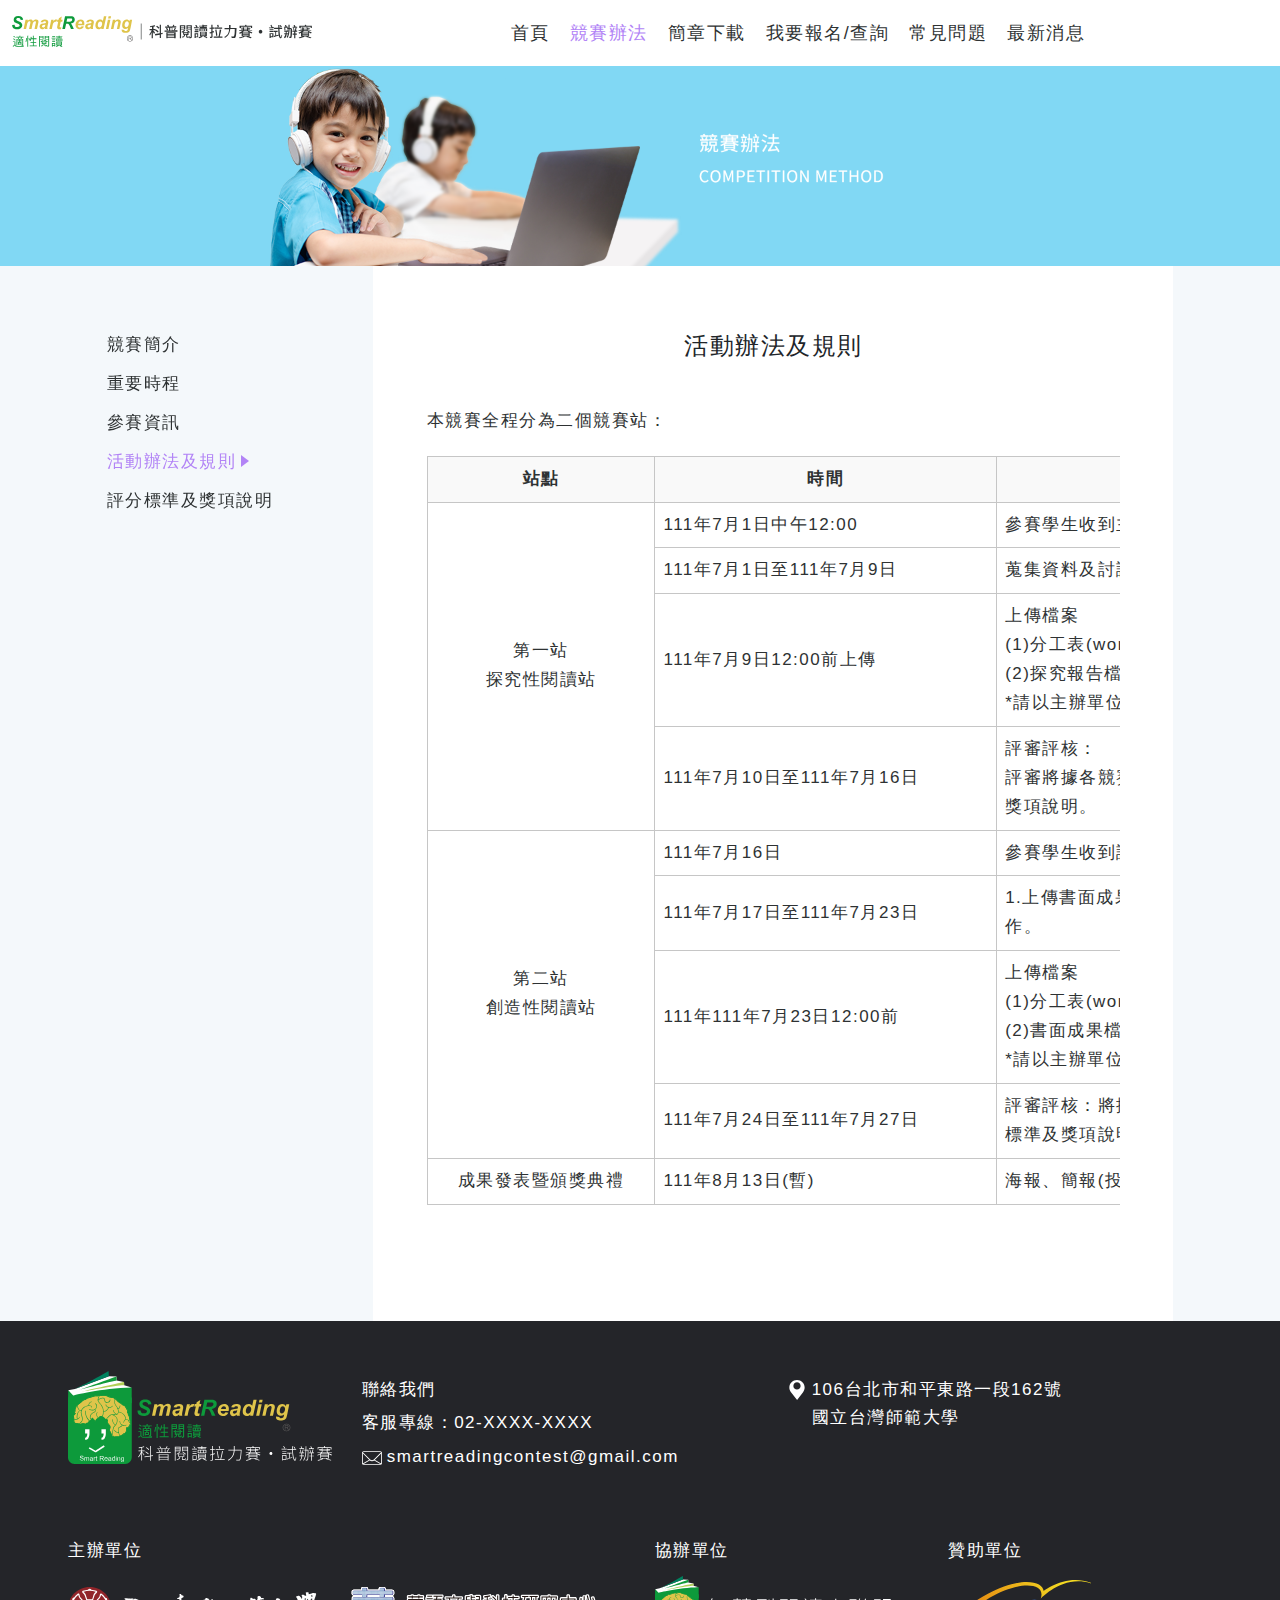
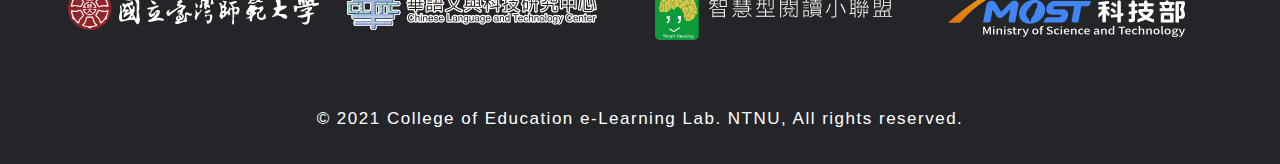
==== commit d5c27c03: "0503" ====
--- a/competition_activities_method.html
+++ b/competition_activities_method.html
@@ -29,26 +29,26 @@
         </div>
         <!-- index-banner end -->
         <div class="competition_area col-12 col-md-10">
-            <div class="competition_menu col-12 col-md-3 col-xl-2">
+            <div class="competition_menu col-12 col-md-3 col-xxl-2">
                 <ul>
                     <li>
-                        <a href="">競賽簡介</a>
+                        <a href="competition_introduction.html">競賽簡介</a>
                     </li>
                     <li>
                         <a href="">重要時程</a>
                     </li>
                     <li>
-                        <a href="">參賽資訊</a>
+                        <a href="competition_information.html">參賽資訊</a>
                     </li>
                     <li class="active">
-                        <a href="">活動辦法及規則</a>
+                        <a href="competition_activities_method.html">活動辦法及規則</a>
                     </li>
                     <li>
-                        <a href="">評分標準及獎項說明</a>
+                        <a href="competition_award_description.html">評分標準及獎項說明</a>
                     </li>
                 </ul>
             </div>
-            <div class="competition_content col-10 col-md-9 col-xl-10">
+            <div class="competition_content col-10 col-md-9 col-xxl-10">
                 <h3>
                     活動辦法及規則
                 </h3>
--- a/css/style.css
+++ b/css/style.css
@@ -72,6 +72,10 @@
   line-height: 1.7;
 }
 
+input[type=file]::file-selector-button {
+  display: none;
+}
+
 img {
   width: 100%;
 }
@@ -168,14 +172,18 @@
           justify-content: center;
 }
 
-header nav .container-fluid .navbar-collapse ul li .nav-link {
+header nav .container-fluid .navbar-collapse ul li.nav-item.active, header nav .container-fluid .navbar-collapse ul li.nav-item:hover {
+  color: #b284f6;
+}
+
+header nav .container-fluid .navbar-collapse ul li.nav-item.active .nav-link, header nav .container-fluid .navbar-collapse ul li.nav-item:hover .nav-link {
+  color: #b284f6;
+}
+
+header nav .container-fluid .navbar-collapse ul li.nav-item .nav-link {
   color: #2e3233;
   padding: 5px 10px;
   font-size: 18px;
-}
-
-header nav .container-fluid .navbar-collapse ul li .nav-link.active, header nav .container-fluid .navbar-collapse ul li .nav-link:hover {
-  color: #b284f6;
 }
 
 .news {
@@ -275,7 +283,7 @@
 
 .competition_area {
   max-width: 1500px;
-  margin: 30px auto;
+  margin: 0 auto;
 }
 
 .competition_area .competition_menu {
@@ -319,8 +327,9 @@
 
 .competition_area .competition_content {
   margin: 0 auto;
-  padding: 0 10px;
+  padding: 30px 5%;
   display: block;
+  background-color: #fff;
 }
 
 .competition_area .competition_content h3 {
@@ -583,10 +592,6 @@
   margin: 0 auto;
 }
 
-input[type=file]::file-selector-button {
-  display: none;
-}
-
 .modalRegistrationForm .modal-dialog .modal-content .modal-body {
   padding: 0px 1rem;
 }
@@ -630,7 +635,9 @@
 }
 
 .news_area {
-  margin: 30px auto;
+  margin: 0px auto;
+  padding: 30px 5%;
+  background-color: #fff;
 }
 
 .news_area h3 {
@@ -655,9 +662,35 @@
   margin-bottom: 1rem;
 }
 
+.problem_area {
+  margin: 0px auto;
+  padding: 30px 5%;
+  background-color: #fff;
+}
+
+.problem_area h3 {
+  margin-bottom: 10px;
+  text-align: center;
+}
+
+.problem_area .problem_content .problem_item {
+  margin-bottom: 20px;
+}
+
+.problem_area .problem_content .problem_item .question_area {
+  padding: 20px;
+  background-color: #f9f9f9;
+  border: 1px solid #c6c6c6;
+}
+
+.problem_area .problem_content .problem_item .answer_area .answer_item {
+  padding: 20px;
+  border: 1px solid #c6c6c6;
+  margin-top: -1px;
+}
+
 footer {
   padding: 50px 0px 30px;
-  margin-top: 80px;
   background-color: #242529;
 }
 
@@ -821,12 +854,9 @@
   header nav .container-fluid .navbar-brand {
     width: 45%;
   }
-  .competition_area {
-    margin: 60px auto;
-  }
   .competition_area .competition_menu {
     margin: 0px 0px 15px;
-    padding: 30px 0% 15px;
+    padding: 60px 0% 15px;
     display: inline-block;
   }
   .competition_area .competition_menu ul {
@@ -838,8 +868,8 @@
   .competition_area .competition_menu ul li {
     border: 0px;
     border-radius: 0px;
-    margin: 5px;
     padding: 0;
+    margin: 5px 0px;
   }
   .competition_area .competition_menu ul li a {
     color: #2e3233;
@@ -871,7 +901,7 @@
   }
   .competition_area .competition_content {
     display: inline-block;
-    margin: 0px 0px 15px;
+    padding: 60px 5%;
   }
   .competition_area .competition_content h3 {
     text-align: center;
@@ -907,11 +937,19 @@
     font-size: 15px;
   }
   .news_area {
-    margin: 60px auto;
+    padding: 60px 5%;
   }
   .news_area h3 {
     margin-bottom: 40px;
-    text-align: center;
+  }
+  .problem_area {
+    padding: 60px 5%;
+  }
+  .problem_area h3 {
+    margin-bottom: 40px;
+  }
+  .problem_area .problem_content .problem_item {
+    margin-bottom: 45px;
   }
   footer .footer_area .footer_information .footer_information_logo img {
     max-width: none;
@@ -1072,6 +1110,9 @@
   label {
     font-size: 19px;
   }
+  .competition_area .competition_menu ul li a {
+    font-size: 18px;
+  }
   .competition_area .competition_content .input_area {
     padding: 20px 40px;
   }
